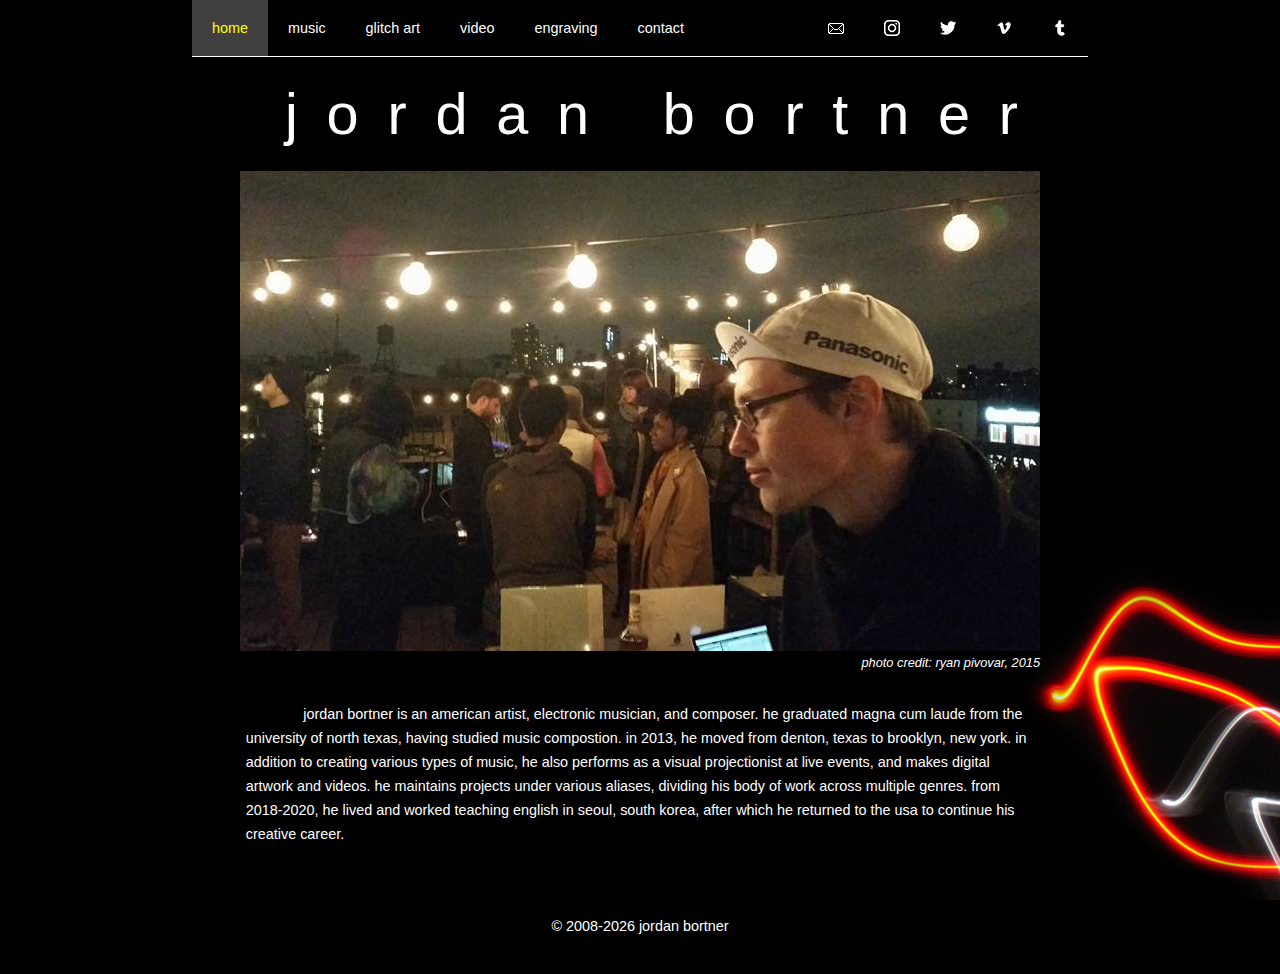
==== index.html @ cbeb40c1 "Fine-tuned CSS again, and set up glitch art, engraving, and contact page navigation bars" ====
﻿<!DOCTYPE html>
<!-- welcome 2 my web page lol -->
<html lang="en-US">
	<head>
		<meta charset="UTF-8">
		<meta http-equiv="X-UA-Compatible" content="IE=edge">
		<meta name="viewport" content="width=device-width, initial-scale=1.0">
		<link rel="SHORTCUT ICON" href="./icon.bmp" />
		<title>Jordan Bortner - Home</title>
		<link type="text/css" rel="stylesheet" href="./default.css">
		<style type=text/css>
			body {
	/* background-color: #000000;
	color: white; */
				background-image: url("./corner.jpg");
				background-position: bottom right;
				/* background-attachment: fixed; */
				/* background-repeat: no-repeat; */
			}
		</style>
		<!-- Global site tag (gtag.js) - Google Analytics -->
		<script async src="https://www.googletagmanager.com/gtag/js?id=G-L8EJ45Y41H"></script>
		<script>
		window.dataLayer = window.dataLayer || [];
		function gtag(){dataLayer.push(arguments);}
		gtag('js', new Date());
		gtag('config', 'G-L8EJ45Y41H');
		</script>
	</head>
	<body>
		<nav>
			<div>
				<ul class="buttons">
					<li><a class="current" href="./index.html">Home</a></li>
					<li class="dropdown">
						<div class="dropbtn">Music</div>
						<div class="dropdown-content">
							<a href="./jpegstripes/index.html">JPEGSTRIPES</a>
							<a href="./nullobject/index.html">Null Object</a>
							<a href="./groceries/index.html">식료품groceries</a>
							<a href="./music/index.html">Other</a>
						</div>
					</li>
					<li><a href="./glitchart/index.html">Glitch art</a></li>
					<li><a href="./video/index.html">Video</a></li>
					<li><a href="./engraving/index.html">Engraving</a></li>
					<li><a href="./contact/index.html">Contact</a></li>
				</ul>
			</div>
			<div>
				<ul class="social">
					<li><a href="mailto:info@jordanbortner.com"><img src="./email.png" title="e-mail" alt="e-mail"></a></li>
					<li><a href="https://www.instagram.com/jpegstripes/" target="_blank" rel="noopener noreferrer"><img src="./instagram.png" title="instagram" alt="instagram"></a></li>
					<li><a href="https://twitter.com/jpegstripes" target="_blank" rel="noopener noreferrer"><img src="./twitter.png" title="twitter" alt="twitter"></a></li>
					<li><a href="https://vimeo.com/jordanbortner" target="_blank" rel="noopener noreferrer"><img src="./vimeo.png" title="vimeo" alt="vimeo"></a></li>
					<li><a href="https://jordanbortner.tumblr.com/" target="_blank" rel="noopener noreferrer"><img src="./tumblr.png" title="tumblr" alt="tumblr"></a></li>
				</ul>
			</div>
		</nav>
		<main>
			<h1>Jordan Bortner</h1>
			<div class="photo-with-credit">
				<img class="press-image" src="./rooftop.jpg" title="Photo credit: Ryan Pivovar, 2015" alt="Photo on a rooftop in Brooklyn">
				<p>Photo credit: Ryan Pivovar, 2015</p>
			</div>
			<p class="description">Jordan Bortner is an American artist, electronic musician, and composer. He graduated magna cum laude from the University of North Texas, having studied music compostion. In 2013, he moved from Denton, Texas to Brooklyn, New York. In addition to creating various types of music, he also performs as a visual projectionist at live events, and makes digital artwork and videos. He maintains projects under various aliases, dividing his body of work across multiple genres. From 2018-2020, he lived and worked teaching English in Seoul, South Korea, after which he returned to the USA to continue his creative career.</p>
		</main>
		<footer>
			<p>&copy; 2008-<script>document.write(new Date().getFullYear());</script> Jordan Bortner</p>
		</footer>
	</body>
</html>
---- default.css ----
/* * {
	border: 1px dashed red;
} */
body {
	background-color: #000000;
	background-attachment: fixed;
	background-repeat: no-repeat;
	margin: 0 15vw;
	padding: 0;
	color: #FFFFFF;
	font-family: Verdana, sans-serif;
	font-size: 0.9rem;
	text-transform: lowercase;
	/* border: 1px dashed red; */
}
h1 {
	font-size: 3.6rem;
	font-weight: normal;
	text-align: center;
	text-indent: 0.9em;
	letter-spacing: 1.8rem;
	margin: 24px;
	width: 100%;
	/* border: 1px dashed blue; */
}
h2 {
	font-weight: 500;
	font-size: x-large;
	width: 88%;
	/* border: 1px dashed blue; */
	margin: 2em 0;
}
.description {
	margin: 2rem 6%;
	text-indent: 4em;
	line-height: 1.5rem;
	/* border: 1px dashed blue; */
}
/* p {
	margin: 0;
} */
a {
	text-decoration: none;
	color: #FFFF00;
}
a:hover, .dropdown-content a.current:hover {
	color: #cccc00;
}
ul {
	list-style-type: none;
	margin: 0;
	padding: 0;
}
nav {
	display: flex;
	justify-content: space-between;
	border-bottom: 1px solid #FFFFFF;
}
.selected-discography {
	/* border: 1px dashed red; */
	display: flex;
	flex-flow: row nowrap;
	justify-content: space-between;
	gap: 16px;
}
.bandcamp-album {
	border: none;
	/* border: 1px dashed blue; */
	width: auto;
	height: 786px;
}
.soundcloud-links {
	/* border: 1px dashed blue; */
	display: flex;
	flex-direction: column;
	align-items: center;
	gap: 16px;
	width: 88%;
	margin-top: 32px;
}
.soundcloud-link {
	width: 88%;
	max-width: 1250px;
	height: 166px;
	border: none;
}
.outside-links-container {
	/* border: 1px dashed red; */
	display: flex;
	flex-direction: column;
	align-items: left;
	gap: 56px;
	width: 88%;
}
.outside-link-info {
	margin: 0;
}
.outside-link-info p {
	margin: 0 0 8px 0;
	/* border: 1px dashed blue; */
}
main {
	display: flex;
	flex-direction: column;
	align-items: center;
}
footer p {
	margin: 40px 0;
	text-transform: lowercase;
	text-align: center;
}
footer .social {
	/* display: none; */
	border-top: 1px solid #FFFFFF;
}
.buttons {
	display: flex;
	justify-content: space-around;
	/* border: 1px dashed red; */
}
.social {
	display: flex;
	justify-content: space-around;
	/* border: 1px dashed red; */
}
.photo-with-credit {
	/* border: 1px dashed red; */
	display: flex;
	flex-direction: column;
}
.photo-with-credit p {
	text-align: right;
	margin: 4px 0 0 0;
	width: 100%;
	font-style: italic;
	font-size: 0.8rem;
	/* border: 1px dashed blue; */
}
.press-image {
	width: 100%;
	/* max-width: auto; */
}
li a:hover:not(.current), .dropdown:hover .dropbtn {
	background-color: #606060;
}
li a, .dropbtn {
	text-decoration: none;
	color: #FFFFFF;
	display: flex;
	flex-direction: column;
	padding: 20px;
	/* border: 1px dashed red; */
}
.current {
	background-color: #404040;
	color: #FFFF00;
}
li.dropdown:hover .dropdown-content {
	display: flex;
	flex-direction: column;
}
div.dropdown-content {
	display: none;
	position: absolute;
	background-color: #606060;
	min-width: 16px;
	z-index: 1;
}
@media (orientation: portrait) or (max-width: 1269px) {
	body {
		margin: 0 5vw;
		font-size: 0.75em;
	}
	nav {
		/* display: flex; */
		flex-direction: row;
		/* justify-content: space-between; */
	}
	footer .social {
		display: none;
	}
	h2 {
		width: auto;
	}
	.description {
		text-indent: 2.5em;
	}
	.photo-with-credit p {
		font-size: 0.65rem;
	}
	.bandcamp-album {
		width: 100%;
		height: 560px;
	}
	.selected-discography {
		display: flex;
		flex-flow: column nowrap;
		gap: 24px;
	}
	.soundcloud-link {
		width: 100%;
	}
	.outside-links-container {
		width: 88%;
	}
	.outside-link-info p {
		margin: 0;
	}
	.video-player {
		width: 100%;
	}
}
@media (max-width: 972px) {
	nav {
		flex-direction: column;
	}
	footer .social {
		display: flex;
	}
	h1 {
		font-size: 3rem;
		letter-spacing: 0.75rem;
		text-indent: 1.5rem;
	}
	li a, .dropbtn {
		padding: 20px;
		font-size: 0.9rem;
	}
}
@media (max-width: 611px) {
	h1 {
		font-size: 2.6rem;
		letter-spacing: 0.65rem;
		text-indent: 1.3rem;
	}
	li a, .dropbtn {
		padding: 15.5px;
		font-size: 0.86rem;
	}
}
@media (max-width: 539px) {
	h1 {
		font-size: 2.04rem;
		letter-spacing: 0.51rem;
		text-indent: 1.02rem;
	}
	li a, .dropbtn {
		padding: 8.2px;
		font-size: 0.79rem;
	}
}
@media (max-width: 411px) {
	h1 {
		font-size: 1.92rem;
		letter-spacing: 0.48rem;
		text-indent: 0.96rem;
	}
	li a, .dropbtn {
		padding: 7.7px;
		font-size: 0.75rem;
	}
}
@media (max-width: 389px) {
	h1 {
		font-size: 1.8rem;
		letter-spacing: 0.45rem;
		text-indent: 0.9rem;
	}
	li a, .dropbtn {
		padding: 7px;
		font-size: 0.73rem;
	}
}
@media (max-width: 374px) {
	h1 {
		font-size: 1.7rem;
		letter-spacing: 0.425rem;
		text-indent: 0.85rem;
	}
	li a, .dropbtn {
		padding: 6.5px;
		font-size: 0.71rem;
	}
}
@media (max-width: 359px) {
	h1 {
		font-size: 1.35rem;
		letter-spacing: 0.3375rem;
		text-indent: 0.675rem;
	}
	li a, .dropbtn {
		padding: 5px;
		font-size: 0.55rem;
	}
}
@media (max-width: 277px) {
	h1 {
		font-size: 1.3rem;
		letter-spacing: 0.325rem;
		text-indent: 0.65rem;
	}
	li a, .dropbtn {
		padding: 5px;
		font-size: 0.5rem;
	}
}
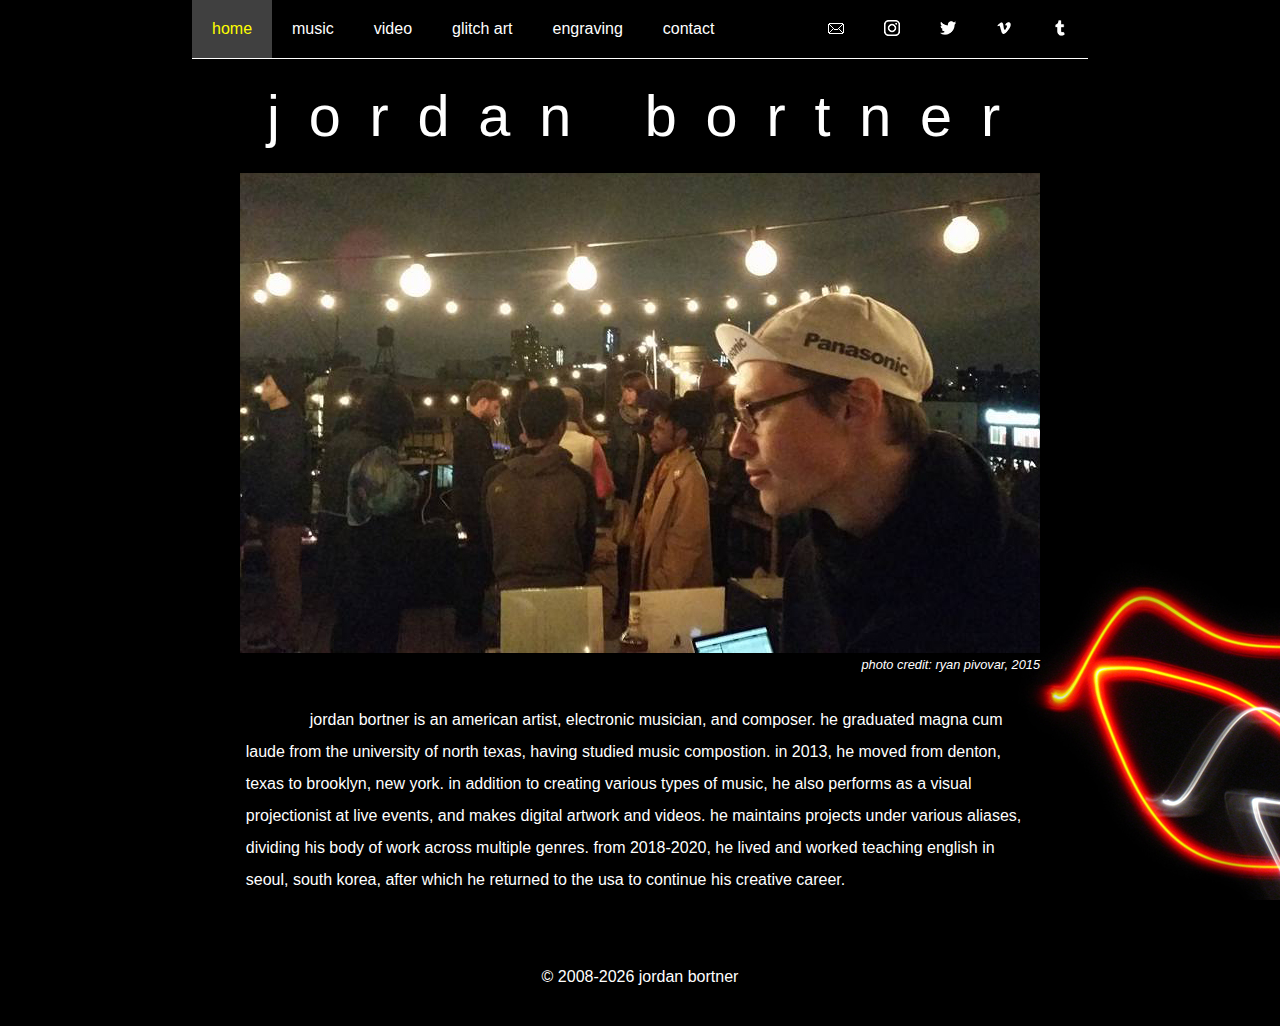
==== commit d56cf641: "Updating contact page, moving video ahead of glitch art, and adding text box class" ====
--- a/index.html
+++ b/index.html
@@ -10,12 +10,8 @@
 		<link type="text/css" rel="stylesheet" href="./default.css">
 		<style type=text/css>
 			body {
-	/* background-color: #000000;
-	color: white; */
 				background-image: url("./corner.jpg");
 				background-position: bottom right;
-				/* background-attachment: fixed; */
-				/* background-repeat: no-repeat; */
 			}
 		</style>
 		<!-- Global site tag (gtag.js) - Google Analytics -->
@@ -41,8 +37,8 @@
 							<a href="./music/index.html">Other</a>
 						</div>
 					</li>
+					<li><a href="./video/index.html">Video</a></li>
 					<li><a href="./glitchart/index.html">Glitch art</a></li>
-					<li><a href="./video/index.html">Video</a></li>
 					<li><a href="./engraving/index.html">Engraving</a></li>
 					<li><a href="./contact/index.html">Contact</a></li>
 				</ul>
--- a/default.css
+++ b/default.css
@@ -9,7 +9,7 @@
 	padding: 0;
 	color: #FFFFFF;
 	font-family: Verdana, sans-serif;
-	font-size: 0.9rem;
+	font-size: 1rem;
 	text-transform: lowercase;
 	/* border: 1px dashed red; */
 }
@@ -17,7 +17,7 @@
 	font-size: 3.6rem;
 	font-weight: normal;
 	text-align: center;
-	text-indent: 0.9em;
+	text-indent: 1rem;
 	letter-spacing: 1.8rem;
 	margin: 24px;
 	width: 100%;
@@ -32,13 +32,19 @@
 }
 .description {
 	margin: 2rem 6%;
-	text-indent: 4em;
-	line-height: 1.5rem;
+	text-indent: 4rem;
+	line-height: 2rem;
 	/* border: 1px dashed blue; */
 }
 /* p {
 	margin: 0;
 } */
+.text-box {
+	width: 88%;
+	display: flex;
+	flex-direction: column;
+	justify-content: left;
+}
 a {
 	text-decoration: none;
 	color: #FFFF00;
@@ -84,7 +90,7 @@
 	height: 166px;
 	border: none;
 }
-.outside-links-container {
+.media-box {
 	/* border: 1px dashed red; */
 	display: flex;
 	flex-direction: column;
@@ -92,12 +98,20 @@
 	gap: 56px;
 	width: 88%;
 }
-.outside-link-info {
+.media-item {
+	/* display: flex;
+	flex-direction: column;
+	align-content: left; */
 	margin: 0;
 }
-.outside-link-info p {
+.media-item p {
 	margin: 0 0 8px 0;
 	/* border: 1px dashed blue; */
+}
+.engraving-example {
+	/* transform: scale(0.75); */
+	/* transform-origin: bottom left; */
+	max-width: 100%;
 }
 main {
 	display: flex;
@@ -110,7 +124,7 @@
 	text-align: center;
 }
 footer .social {
-	/* display: none; */
+	display: none;
 	border-top: 1px solid #FFFFFF;
 }
 .buttons {
@@ -169,7 +183,6 @@
 @media (orientation: portrait) or (max-width: 1269px) {
 	body {
 		margin: 0 5vw;
-		font-size: 0.75em;
 	}
 	nav {
 		/* display: flex; */
@@ -183,7 +196,8 @@
 		width: auto;
 	}
 	.description {
-		text-indent: 2.5em;
+		text-indent: 2.5rem;
+		line-height: 1.75rem;
 	}
 	.photo-with-credit p {
 		font-size: 0.65rem;
@@ -200,12 +214,12 @@
 	.soundcloud-link {
 		width: 100%;
 	}
-	.outside-links-container {
+	.media-box {
 		width: 88%;
 	}
-	.outside-link-info p {
+	/* .media-item p {
 		margin: 0;
-	}
+	} */
 	.video-player {
 		width: 100%;
 	}
@@ -222,17 +236,23 @@
 		letter-spacing: 0.75rem;
 		text-indent: 1.5rem;
 	}
+	body {
+		font-size: 1rem;
+	}
 	li a, .dropbtn {
 		padding: 20px;
-		font-size: 0.9rem;
-	}
-}
-@media (max-width: 611px) {
+		font-size: 1rem;
+	}
+}
+@media (max-width: 649px) {
 	h1 {
 		font-size: 2.6rem;
 		letter-spacing: 0.65rem;
 		text-indent: 1.3rem;
 	}
+	body {
+		font-size: 0.86rem;
+	}
 	li a, .dropbtn {
 		padding: 15.5px;
 		font-size: 0.86rem;
@@ -244,6 +264,9 @@
 		letter-spacing: 0.51rem;
 		text-indent: 1.02rem;
 	}
+	body {
+		font-size: 0.79rem;
+	}
 	li a, .dropbtn {
 		padding: 8.2px;
 		font-size: 0.79rem;
@@ -255,6 +278,9 @@
 		letter-spacing: 0.48rem;
 		text-indent: 0.96rem;
 	}
+	body {
+		font-size: 0.75rem;
+	}
 	li a, .dropbtn {
 		padding: 7.7px;
 		font-size: 0.75rem;
@@ -266,6 +292,9 @@
 		letter-spacing: 0.45rem;
 		text-indent: 0.9rem;
 	}
+	body {
+		font-size: 0.73rem;
+	}
 	li a, .dropbtn {
 		padding: 7px;
 		font-size: 0.73rem;
@@ -277,6 +306,9 @@
 		letter-spacing: 0.425rem;
 		text-indent: 0.85rem;
 	}
+	body {
+		font-size: 0.71rem;
+	}
 	li a, .dropbtn {
 		padding: 6.5px;
 		font-size: 0.71rem;
@@ -288,6 +320,9 @@
 		letter-spacing: 0.3375rem;
 		text-indent: 0.675rem;
 	}
+	body {
+		font-size: 0.55rem;
+	}
 	li a, .dropbtn {
 		padding: 5px;
 		font-size: 0.55rem;
@@ -299,6 +334,9 @@
 		letter-spacing: 0.325rem;
 		text-indent: 0.65rem;
 	}
+	body {
+		font-size: 0.5rem;
+	}
 	li a, .dropbtn {
 		padding: 5px;
 		font-size: 0.5rem;
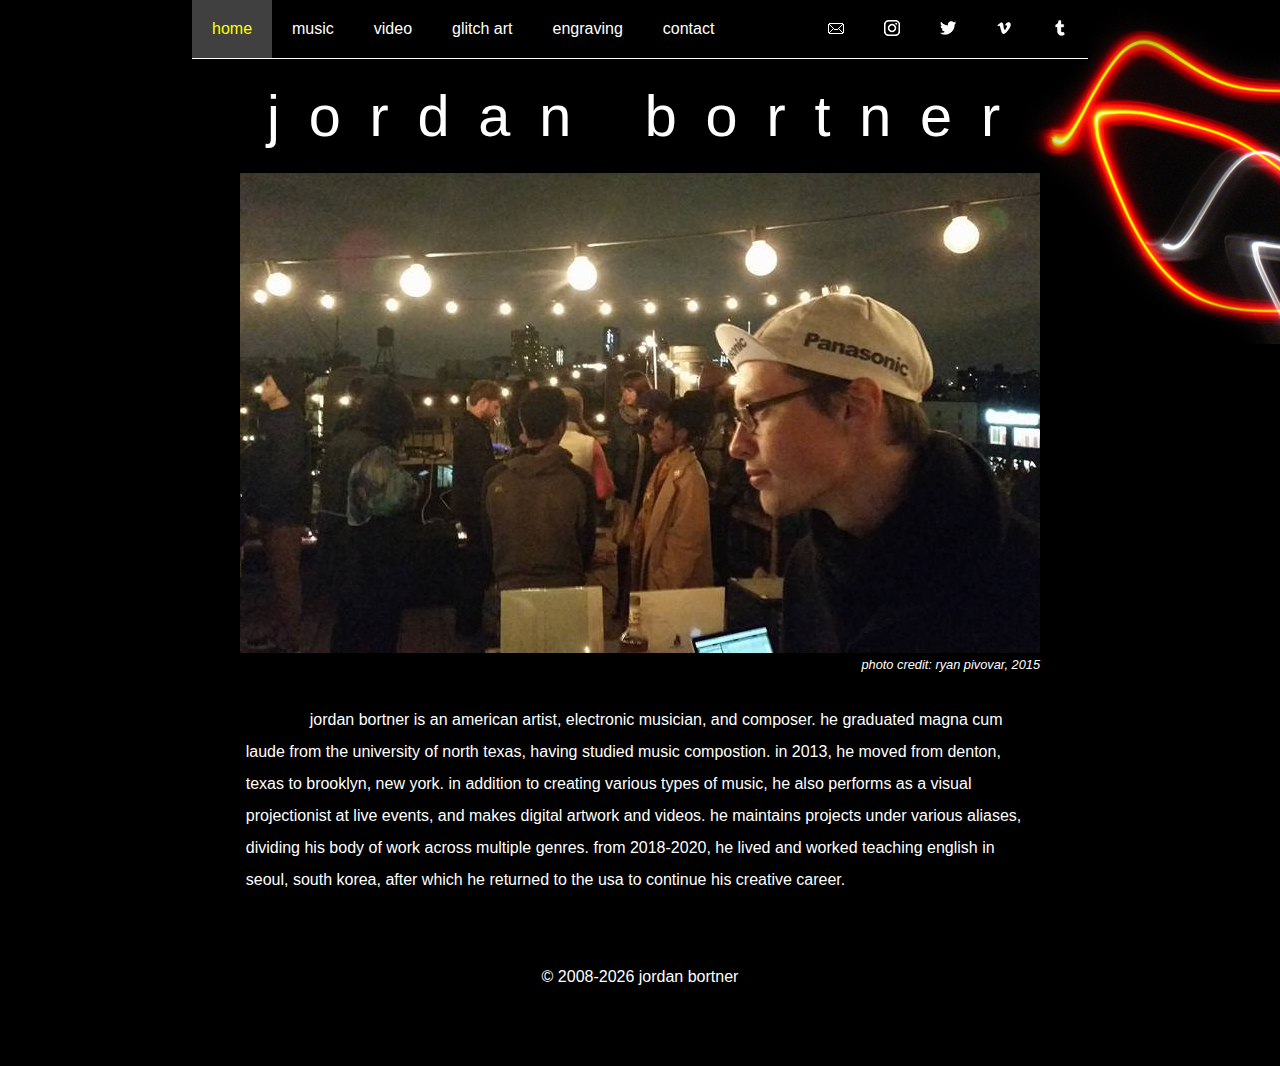
==== commit 24287927: "Refactored styling, and nav and footer bars" ====
--- a/index.html
+++ b/index.html
@@ -11,16 +11,16 @@
 		<style type=text/css>
 			body {
 				background-image: url("./corner.jpg");
-				background-position: bottom right;
+				background-position-x: right;
 			}
 		</style>
 		<!-- Global site tag (gtag.js) - Google Analytics -->
 		<script async src="https://www.googletagmanager.com/gtag/js?id=G-L8EJ45Y41H"></script>
 		<script>
-		window.dataLayer = window.dataLayer || [];
-		function gtag(){dataLayer.push(arguments);}
-		gtag('js', new Date());
-		gtag('config', 'G-L8EJ45Y41H');
+			window.dataLayer = window.dataLayer || [];
+			function gtag(){dataLayer.push(arguments);}
+			gtag('js', new Date());
+			gtag('config', 'G-L8EJ45Y41H');
 		</script>
 	</head>
 	<body>
@@ -43,7 +43,7 @@
 					<li><a href="./contact/index.html">Contact</a></li>
 				</ul>
 			</div>
-			<div>
+			<div class="social-icons">
 				<ul class="social">
 					<li><a href="mailto:info@jordanbortner.com"><img src="./email.png" title="e-mail" alt="e-mail"></a></li>
 					<li><a href="https://www.instagram.com/jpegstripes/" target="_blank" rel="noopener noreferrer"><img src="./instagram.png" title="instagram" alt="instagram"></a></li>
@@ -63,6 +63,13 @@
 		</main>
 		<footer>
 			<p>&copy; 2008-<script>document.write(new Date().getFullYear());</script> Jordan Bortner</p>
+			<ul class="social">
+				<li><a href="mailto:info@jordanbortner.com"><img src="./email.png" title="e-mail" alt="e-mail"></a></li>
+				<li><a href="https://www.instagram.com/jpegstripes/" target="_blank" rel="noopener noreferrer"><img src="./instagram.png" title="instagram" alt="instagram"></a></li>
+				<li><a href="https://twitter.com/jpegstripes" target="_blank" rel="noopener noreferrer"><img src="./twitter.png" title="twitter" alt="twitter"></a></li>
+				<li><a href="https://vimeo.com/jordanbortner" target="_blank" rel="noopener noreferrer"><img src="./vimeo.png" title="vimeo" alt="vimeo"></a></li>
+				<li><a href="https://jordanbortner.tumblr.com/" target="_blank" rel="noopener noreferrer"><img src="./tumblr.png" title="tumblr" alt="tumblr"></a></li>
+			</ul>
 		</footer>
 	</body>
 </html>--- a/default.css
+++ b/default.css
@@ -1,17 +1,35 @@
-/* * {
-	border: 1px dashed red;
-} */
 body {
 	background-color: #000000;
 	background-attachment: fixed;
 	background-repeat: no-repeat;
+	background-position-y: bottom 40px;
 	margin: 0 15vw;
 	padding: 0;
 	color: #FFFFFF;
 	font-family: Verdana, sans-serif;
 	font-size: 1rem;
 	text-transform: lowercase;
-	/* border: 1px dashed red; */
+}
+nav {
+	display: flex;
+	justify-content: space-between;
+	border-bottom: 1px solid #FFFFFF;
+	background-color: #000000;
+}
+main {
+	display: flex;
+	flex-direction: column;
+	align-items: center;
+}
+footer p {
+	margin: 40px 0 80px 0;
+	text-transform: lowercase;
+	text-align: center;
+}
+footer .social {
+	display: none;
+	border-top: 1px solid #FFFFFF;
+	background-color: #000000;
 }
 h1 {
 	font-size: 3.6rem;
@@ -21,140 +39,26 @@
 	letter-spacing: 1.8rem;
 	margin: 24px;
 	width: 100%;
-	/* border: 1px dashed blue; */
 }
 h2 {
 	font-weight: 500;
 	font-size: x-large;
 	width: 88%;
-	/* border: 1px dashed blue; */
 	margin: 2em 0;
-}
-.description {
-	margin: 2rem 6%;
-	text-indent: 4rem;
-	line-height: 2rem;
-	/* border: 1px dashed blue; */
-}
-/* p {
-	margin: 0;
-} */
-.text-box {
-	width: 88%;
-	display: flex;
-	flex-direction: column;
-	justify-content: left;
 }
 a {
 	text-decoration: none;
 	color: #FFFF00;
 }
 a:hover, .dropdown-content a.current:hover {
-	color: #cccc00;
+	color: #CCCC00;
 }
 ul {
 	list-style-type: none;
 	margin: 0;
 	padding: 0;
 }
-nav {
-	display: flex;
-	justify-content: space-between;
-	border-bottom: 1px solid #FFFFFF;
-}
-.selected-discography {
-	/* border: 1px dashed red; */
-	display: flex;
-	flex-flow: row nowrap;
-	justify-content: space-between;
-	gap: 16px;
-}
-.bandcamp-album {
-	border: none;
-	/* border: 1px dashed blue; */
-	width: auto;
-	height: 786px;
-}
-.soundcloud-links {
-	/* border: 1px dashed blue; */
-	display: flex;
-	flex-direction: column;
-	align-items: center;
-	gap: 16px;
-	width: 88%;
-	margin-top: 32px;
-}
-.soundcloud-link {
-	width: 88%;
-	max-width: 1250px;
-	height: 166px;
-	border: none;
-}
-.media-box {
-	/* border: 1px dashed red; */
-	display: flex;
-	flex-direction: column;
-	align-items: left;
-	gap: 56px;
-	width: 88%;
-}
-.media-item {
-	/* display: flex;
-	flex-direction: column;
-	align-content: left; */
-	margin: 0;
-}
-.media-item p {
-	margin: 0 0 8px 0;
-	/* border: 1px dashed blue; */
-}
-.engraving-example {
-	/* transform: scale(0.75); */
-	/* transform-origin: bottom left; */
-	max-width: 100%;
-}
-main {
-	display: flex;
-	flex-direction: column;
-	align-items: center;
-}
-footer p {
-	margin: 40px 0;
-	text-transform: lowercase;
-	text-align: center;
-}
-footer .social {
-	display: none;
-	border-top: 1px solid #FFFFFF;
-}
-.buttons {
-	display: flex;
-	justify-content: space-around;
-	/* border: 1px dashed red; */
-}
-.social {
-	display: flex;
-	justify-content: space-around;
-	/* border: 1px dashed red; */
-}
-.photo-with-credit {
-	/* border: 1px dashed red; */
-	display: flex;
-	flex-direction: column;
-}
-.photo-with-credit p {
-	text-align: right;
-	margin: 4px 0 0 0;
-	width: 100%;
-	font-style: italic;
-	font-size: 0.8rem;
-	/* border: 1px dashed blue; */
-}
-.press-image {
-	width: 100%;
-	/* max-width: auto; */
-}
-li a:hover:not(.current), .dropdown:hover .dropbtn {
+li a:hover:not(.current), .dropdown:hover .dropbtn:not(.current) {
 	background-color: #606060;
 }
 li a, .dropbtn {
@@ -163,15 +67,17 @@
 	display: flex;
 	flex-direction: column;
 	padding: 20px;
-	/* border: 1px dashed red; */
-}
-.current {
-	background-color: #404040;
-	color: #FFFF00;
-}
-li.dropdown:hover .dropdown-content {
-	display: flex;
-	flex-direction: column;
+}
+iframe {
+	border: none;
+}
+
+.dropdown:hover .dropdown-content {
+	display: flex;
+	flex-direction: column;
+}
+.dropdown:hover .dropbtn {
+	color: #CCCC00;
 }
 div.dropdown-content {
 	display: none;
@@ -179,21 +85,117 @@
 	background-color: #606060;
 	min-width: 16px;
 	z-index: 1;
-}
-@media (orientation: portrait) or (max-width: 1269px) {
-	body {
-		margin: 0 5vw;
+	text-align: left;
+}
+.description {
+	margin: 2rem 6%;
+	text-indent: 4rem;
+	line-height: 2rem;
+}
+.text-box {
+	width: 88%;
+	display: flex;
+	flex-direction: column;
+	justify-content: left;
+}
+.media-box {
+	display: flex;
+	flex-direction: column;
+	align-items: left;
+	gap: 5rem;
+	width: 88%;
+}
+.media-item {
+	margin: 0;
+}
+.media-item p {
+	margin: 12px 0;
+}
+.selected-discography {
+	display: flex;
+	flex-flow: row nowrap;
+	justify-content: space-between;
+	gap: 16px;
+}
+.bandcamp-album {
+	width: auto;
+	height: 786px;
+}
+.soundcloud-links {
+	display: flex;
+	flex-direction: column;
+	align-items: center;
+	gap: 16px;
+	width: 88%;
+	margin-top: 32px;
+}
+.soundcloud-link {
+	width: 88%;
+	max-width: 1250px;
+	height: 166px;
+}
+.engraving-example {
+	max-width: 100%;
+}
+.buttons {
+	display: flex;
+	justify-content: space-around;
+}
+.social {
+	display: flex;
+	justify-content: space-around;
+}
+.photo-with-credit {
+	display: flex;
+	flex-direction: column;
+}
+.photo-with-credit p {
+	text-align: right;
+	margin: 4px 0 0 0;
+	width: 100%;
+	font-style: italic;
+	font-size: 0.8rem;
+}
+.glitch-art-box {
+	display: flex;
+	flex-flow: row nowrap;
+	justify-content: space-around;
+	align-items: center;
+	width: 100%;
+	gap: 1rem;
+	margin: 16px 0 64px 0;
+}
+.glitch-art {
+	width: 100%;
+}
+.press-image {
+	width: 100%;
+}
+.buttons li {
+	text-align: center;
+}
+.current {
+	background-color: #404040;
+	color: #FFFF00;
+}
+
+@media (orientation: portrait), (max-width: 1269px) {
+	body {
+		margin: 0;
 	}
 	nav {
-		/* display: flex; */
 		flex-direction: row;
-		/* justify-content: space-between; */
 	}
 	footer .social {
 		display: none;
 	}
 	h2 {
 		width: auto;
+	}
+	iframe {
+		width: auto;
+		max-width: 100%;
+		height: auto;
 	}
 	.description {
 		text-indent: 2.5rem;
@@ -207,136 +209,174 @@
 		height: 560px;
 	}
 	.selected-discography {
-		display: flex;
 		flex-flow: column nowrap;
-		gap: 24px;
+		gap: 5rem;
+	}
+	.soundcloud-links {
+		margin-top: 5rem;
+		gap: 5rem;
 	}
 	.soundcloud-link {
 		width: 100%;
 	}
-	.media-box {
-		width: 88%;
-	}
-	/* .media-item p {
-		margin: 0;
-	} */
-	.video-player {
+	.media-item {
+		display: flex;
+		flex-direction: column;
+	}
+	.glitch-art-box {
+		flex-flow: column nowrap;
+		gap: 5rem;
+	}
+	.glitch-art {
+		width: auto;
+	}
+	.glitch-art-box img {
 		width: 100%;
-	}
-}
-@media (max-width: 972px) {
+		height: auto;
+	}
+}
+@media (orientation: portrait), (max-width: 972px) {
+	body {
+		font-size: 1rem;
+		margin: 40px 0;
+		background-position-y: bottom 40px;
+	}
 	nav {
 		flex-direction: column;
+		position: fixed;
+		top: 0;
+		right: 0;
+		bottom: auto;
+		left: 0;
 	}
 	footer .social {
 		display: flex;
+		position: fixed;
+		top: auto;
+		right: 0;
+		bottom: 0;
+		left: 0;
 	}
 	h1 {
 		font-size: 3rem;
 		letter-spacing: 0.75rem;
 		text-indent: 1.5rem;
 	}
-	body {
-		font-size: 1rem;
-	}
 	li a, .dropbtn {
 		padding: 20px;
 		font-size: 1rem;
 	}
-}
-@media (max-width: 649px) {
+	.social-icons {
+		display: none;
+	}
+}
+@media (orientation: portrait) and (max-width: 649px) {
+	body {
+		font-size: 0.86rem;
+		margin: 62px 0;
+		background-position-y: bottom 31px;
+	}
 	h1 {
 		font-size: 2.6rem;
 		letter-spacing: 0.65rem;
 		text-indent: 1.3rem;
 	}
-	body {
-		font-size: 0.86rem;
-	}
 	li a, .dropbtn {
 		padding: 15.5px;
 		font-size: 0.86rem;
 	}
 }
-@media (max-width: 539px) {
+@media (orientation: portrait) and (max-width: 539px) {
+	body {
+		font-size: 0.79rem;
+		margin: 32.8px 0;
+		background-position-y: bottom 16.4px;
+	}
 	h1 {
 		font-size: 2.04rem;
 		letter-spacing: 0.51rem;
 		text-indent: 1.02rem;
 	}
-	body {
-		font-size: 0.79rem;
-	}
 	li a, .dropbtn {
 		padding: 8.2px;
 		font-size: 0.79rem;
 	}
 }
-@media (max-width: 411px) {
+@media (orientation: portrait) and (max-width: 411px) {
+	body {
+		font-size: 0.75rem;
+		margin: 30.8px 0;
+		background-position-y: bottom 15.4px;
+	}
 	h1 {
 		font-size: 1.92rem;
 		letter-spacing: 0.48rem;
 		text-indent: 0.96rem;
 	}
-	body {
-		font-size: 0.75rem;
-	}
 	li a, .dropbtn {
 		padding: 7.7px;
 		font-size: 0.75rem;
 	}
 }
-@media (max-width: 389px) {
+@media (orientation: portrait) and (max-width: 389px) {
+	body {
+		font-size: 0.73rem;
+		margin: 28px 0;
+		background-position-y: bottom 14px;
+	}
 	h1 {
 		font-size: 1.8rem;
 		letter-spacing: 0.45rem;
 		text-indent: 0.9rem;
 	}
-	body {
-		font-size: 0.73rem;
-	}
 	li a, .dropbtn {
 		padding: 7px;
 		font-size: 0.73rem;
 	}
 }
-@media (max-width: 374px) {
+@media (orientation: portrait) and (max-width: 374px) {
+	body {
+		font-size: 0.71rem;
+		margin: 26px 0;
+		background-position-y: bottom 13px;
+	}
 	h1 {
 		font-size: 1.7rem;
 		letter-spacing: 0.425rem;
 		text-indent: 0.85rem;
 	}
-	body {
-		font-size: 0.71rem;
-	}
 	li a, .dropbtn {
 		padding: 6.5px;
 		font-size: 0.71rem;
 	}
 }
-@media (max-width: 359px) {
+@media (orientation: portrait) and (max-width: 359px) {
+	body {
+		font-size: 0.55rem;
+		margin: 20px 0;
+		background-position-y: bottom 10px;
+	}
 	h1 {
 		font-size: 1.35rem;
 		letter-spacing: 0.3375rem;
 		text-indent: 0.675rem;
 	}
-	body {
-		font-size: 0.55rem;
-	}
 	li a, .dropbtn {
 		padding: 5px;
 		font-size: 0.55rem;
 	}
 }
-@media (max-width: 277px) {
+@media (orientation: portrait) and (max-width: 277px) {
+	body {
+		font-size: 0.5rem;
+		margin: 20px 0;
+		background-position-y: bottom 10px;
+	}
 	h1 {
 		font-size: 1.3rem;
 		letter-spacing: 0.325rem;
 		text-indent: 0.65rem;
 	}
-	body {
-		font-size: 0.5rem;
-	}
 	li a, .dropbtn {
 		padding: 5px;
 		font-size: 0.5rem;
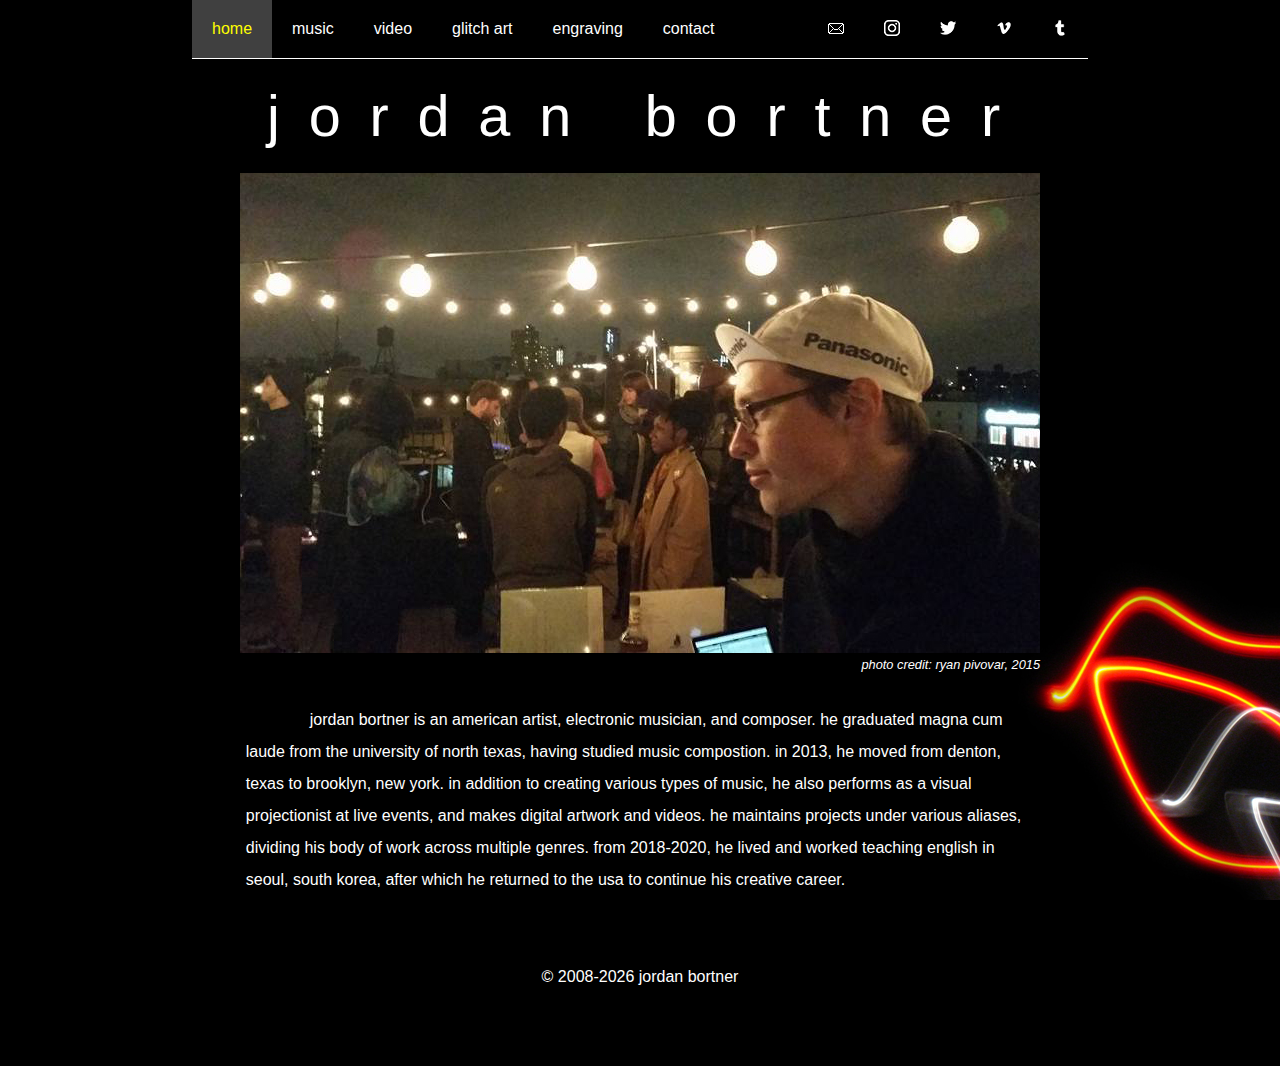
==== commit ae9a425e: "Reverting background image CSS" ====
--- a/index.html
+++ b/index.html
@@ -11,7 +11,7 @@
 		<style type=text/css>
 			body {
 				background-image: url("./corner.jpg");
-				background-position-x: right;
+				background-position: bottom right;
 			}
 		</style>
 		<!-- Global site tag (gtag.js) - Google Analytics -->
--- a/default.css
+++ b/default.css
@@ -2,7 +2,6 @@
 	background-color: #000000;
 	background-attachment: fixed;
 	background-repeat: no-repeat;
-	background-position-y: bottom 40px;
 	margin: 0 15vw;
 	padding: 0;
 	color: #FFFFFF;
@@ -10,27 +9,32 @@
 	font-size: 1rem;
 	text-transform: lowercase;
 }
+
 nav {
 	display: flex;
 	justify-content: space-between;
 	border-bottom: 1px solid #FFFFFF;
 	background-color: #000000;
 }
+
 main {
 	display: flex;
 	flex-direction: column;
 	align-items: center;
 }
+
 footer p {
 	margin: 40px 0 80px 0;
 	text-transform: lowercase;
 	text-align: center;
 }
+
 footer .social {
 	display: none;
 	border-top: 1px solid #FFFFFF;
 	background-color: #000000;
 }
+
 h1 {
 	font-size: 3.6rem;
 	font-weight: normal;
@@ -40,34 +44,44 @@
 	margin: 24px;
 	width: 100%;
 }
+
 h2 {
 	font-weight: 500;
 	font-size: x-large;
 	width: 88%;
 	margin: 2em 0;
 }
+
 a {
 	text-decoration: none;
 	color: #FFFF00;
 }
-a:hover, .dropdown-content a.current:hover {
+
+a:hover,
+.dropdown-content a.current:hover {
 	color: #CCCC00;
 }
+
 ul {
 	list-style-type: none;
 	margin: 0;
 	padding: 0;
 }
-li a:hover:not(.current), .dropdown:hover .dropbtn:not(.current) {
+
+li a:hover:not(.current),
+.dropdown:hover .dropbtn:not(.current) {
 	background-color: #606060;
 }
-li a, .dropbtn {
+
+li a,
+.dropbtn {
 	text-decoration: none;
 	color: #FFFFFF;
 	display: flex;
 	flex-direction: column;
 	padding: 20px;
 }
+
 iframe {
 	border: none;
 }
@@ -76,9 +90,11 @@
 	display: flex;
 	flex-direction: column;
 }
+
 .dropdown:hover .dropbtn {
 	color: #CCCC00;
 }
+
 div.dropdown-content {
 	display: none;
 	position: absolute;
@@ -87,17 +103,20 @@
 	z-index: 1;
 	text-align: left;
 }
+
 .description {
 	margin: 2rem 6%;
 	text-indent: 4rem;
 	line-height: 2rem;
 }
+
 .text-box {
 	width: 88%;
 	display: flex;
 	flex-direction: column;
 	justify-content: left;
 }
+
 .media-box {
 	display: flex;
 	flex-direction: column;
@@ -105,22 +124,27 @@
 	gap: 5rem;
 	width: 88%;
 }
+
 .media-item {
 	margin: 0;
 }
+
 .media-item p {
 	margin: 12px 0;
 }
+
 .selected-discography {
 	display: flex;
 	flex-flow: row nowrap;
 	justify-content: space-between;
 	gap: 16px;
 }
+
 .bandcamp-album {
 	width: auto;
 	height: 786px;
 }
+
 .soundcloud-links {
 	display: flex;
 	flex-direction: column;
@@ -129,26 +153,32 @@
 	width: 88%;
 	margin-top: 32px;
 }
+
 .soundcloud-link {
 	width: 88%;
 	max-width: 1250px;
 	height: 166px;
 }
+
 .engraving-example {
 	max-width: 100%;
 }
+
 .buttons {
 	display: flex;
 	justify-content: space-around;
 }
+
 .social {
 	display: flex;
 	justify-content: space-around;
 }
+
 .photo-with-credit {
 	display: flex;
 	flex-direction: column;
 }
+
 .photo-with-credit p {
 	text-align: right;
 	margin: 4px 0 0 0;
@@ -156,6 +186,7 @@
 	font-style: italic;
 	font-size: 0.8rem;
 }
+
 .glitch-art-box {
 	display: flex;
 	flex-flow: row nowrap;
@@ -165,82 +196,104 @@
 	gap: 1rem;
 	margin: 16px 0 64px 0;
 }
+
 .glitch-art {
 	width: 100%;
 }
+
 .press-image {
 	width: 100%;
 }
+
 .buttons li {
 	text-align: center;
 }
+
 .current {
 	background-color: #404040;
 	color: #FFFF00;
 }
 
-@media (orientation: portrait), (max-width: 1269px) {
+@media (orientation: portrait),
+(max-width: 1269px) {
 	body {
 		margin: 0;
 	}
+
 	nav {
 		flex-direction: row;
 	}
+
 	footer .social {
 		display: none;
 	}
+
 	h2 {
 		width: auto;
 	}
+
 	iframe {
 		width: auto;
 		max-width: 100%;
 		height: auto;
 	}
+
 	.description {
 		text-indent: 2.5rem;
 		line-height: 1.75rem;
 	}
+
 	.photo-with-credit p {
 		font-size: 0.65rem;
 	}
+
 	.bandcamp-album {
 		width: 100%;
 		height: 560px;
 	}
+
 	.selected-discography {
 		flex-flow: column nowrap;
 		gap: 5rem;
 	}
+
 	.soundcloud-links {
 		margin-top: 5rem;
 		gap: 5rem;
 	}
+
 	.soundcloud-link {
 		width: 100%;
 	}
+
 	.media-item {
 		display: flex;
 		flex-direction: column;
 	}
+
 	.glitch-art-box {
 		flex-flow: column nowrap;
 		gap: 5rem;
 	}
+
 	.glitch-art {
 		width: auto;
 	}
+
 	.glitch-art-box img {
 		width: 100%;
 		height: auto;
 	}
 }
-@media (orientation: portrait), (max-width: 972px) {
+
+@media (orientation: portrait),
+(max-width: 972px) {
 	body {
 		font-size: 1rem;
 		margin: 40px 0;
-		background-position-y: bottom 40px;
-	}
+		/* 40px from bottom */
+	}
+
 	nav {
 		flex-direction: column;
 		position: fixed;
@@ -249,6 +302,7 @@
 		bottom: auto;
 		left: 0;
 	}
+
 	footer .social {
 		display: flex;
 		position: fixed;
@@ -257,127 +311,159 @@
 		bottom: 0;
 		left: 0;
 	}
+
 	h1 {
 		font-size: 3rem;
 		letter-spacing: 0.75rem;
 		text-indent: 1.5rem;
 	}
-	li a, .dropbtn {
+
+	li a,
+	.dropbtn {
 		padding: 20px;
 		font-size: 1rem;
 	}
+
 	.social-icons {
 		display: none;
 	}
 }
+
 @media (orientation: portrait) and (max-width: 649px) {
 	body {
 		font-size: 0.86rem;
 		margin: 62px 0;
-		background-position-y: bottom 31px;
-	}
+		/* 31px from bottom */
+	}
+
 	h1 {
 		font-size: 2.6rem;
 		letter-spacing: 0.65rem;
 		text-indent: 1.3rem;
 	}
-	li a, .dropbtn {
+
+	li a,
+	.dropbtn {
 		padding: 15.5px;
 		font-size: 0.86rem;
 	}
 }
+
 @media (orientation: portrait) and (max-width: 539px) {
 	body {
 		font-size: 0.79rem;
 		margin: 32.8px 0;
-		background-position-y: bottom 16.4px;
-	}
+		/* 16.4px from bottom */
+	}
+
 	h1 {
 		font-size: 2.04rem;
 		letter-spacing: 0.51rem;
 		text-indent: 1.02rem;
 	}
-	li a, .dropbtn {
+
+	li a,
+	.dropbtn {
 		padding: 8.2px;
 		font-size: 0.79rem;
 	}
 }
+
 @media (orientation: portrait) and (max-width: 411px) {
 	body {
 		font-size: 0.75rem;
 		margin: 30.8px 0;
-		background-position-y: bottom 15.4px;
-	}
+		/* 15.4px from bottom */
+	}
+
 	h1 {
 		font-size: 1.92rem;
 		letter-spacing: 0.48rem;
 		text-indent: 0.96rem;
 	}
-	li a, .dropbtn {
+
+	li a,
+	.dropbtn {
 		padding: 7.7px;
 		font-size: 0.75rem;
 	}
 }
+
 @media (orientation: portrait) and (max-width: 389px) {
 	body {
 		font-size: 0.73rem;
 		margin: 28px 0;
-		background-position-y: bottom 14px;
-	}
+		/* 14px from bottom */
+	}
+
 	h1 {
 		font-size: 1.8rem;
 		letter-spacing: 0.45rem;
 		text-indent: 0.9rem;
 	}
-	li a, .dropbtn {
+
+	li a,
+	.dropbtn {
 		padding: 7px;
 		font-size: 0.73rem;
 	}
 }
+
 @media (orientation: portrait) and (max-width: 374px) {
 	body {
 		font-size: 0.71rem;
 		margin: 26px 0;
-		background-position-y: bottom 13px;
-	}
+		/* 13px from bottom */
+	}
+
 	h1 {
 		font-size: 1.7rem;
 		letter-spacing: 0.425rem;
 		text-indent: 0.85rem;
 	}
-	li a, .dropbtn {
+
+	li a,
+	.dropbtn {
 		padding: 6.5px;
 		font-size: 0.71rem;
 	}
 }
+
 @media (orientation: portrait) and (max-width: 359px) {
 	body {
 		font-size: 0.55rem;
 		margin: 20px 0;
-		background-position-y: bottom 10px;
-	}
+		/* 10px from bottom */
+	}
+
 	h1 {
 		font-size: 1.35rem;
 		letter-spacing: 0.3375rem;
 		text-indent: 0.675rem;
 	}
-	li a, .dropbtn {
+
+	li a,
+	.dropbtn {
 		padding: 5px;
 		font-size: 0.55rem;
 	}
 }
+
 @media (orientation: portrait) and (max-width: 277px) {
 	body {
 		font-size: 0.5rem;
 		margin: 20px 0;
-		background-position-y: bottom 10px;
-	}
+		/* 10px from bottom */
+	}
+
 	h1 {
 		font-size: 1.3rem;
 		letter-spacing: 0.325rem;
 		text-indent: 0.65rem;
 	}
-	li a, .dropbtn {
+
+	li a,
+	.dropbtn {
 		padding: 5px;
 		font-size: 0.5rem;
 	}
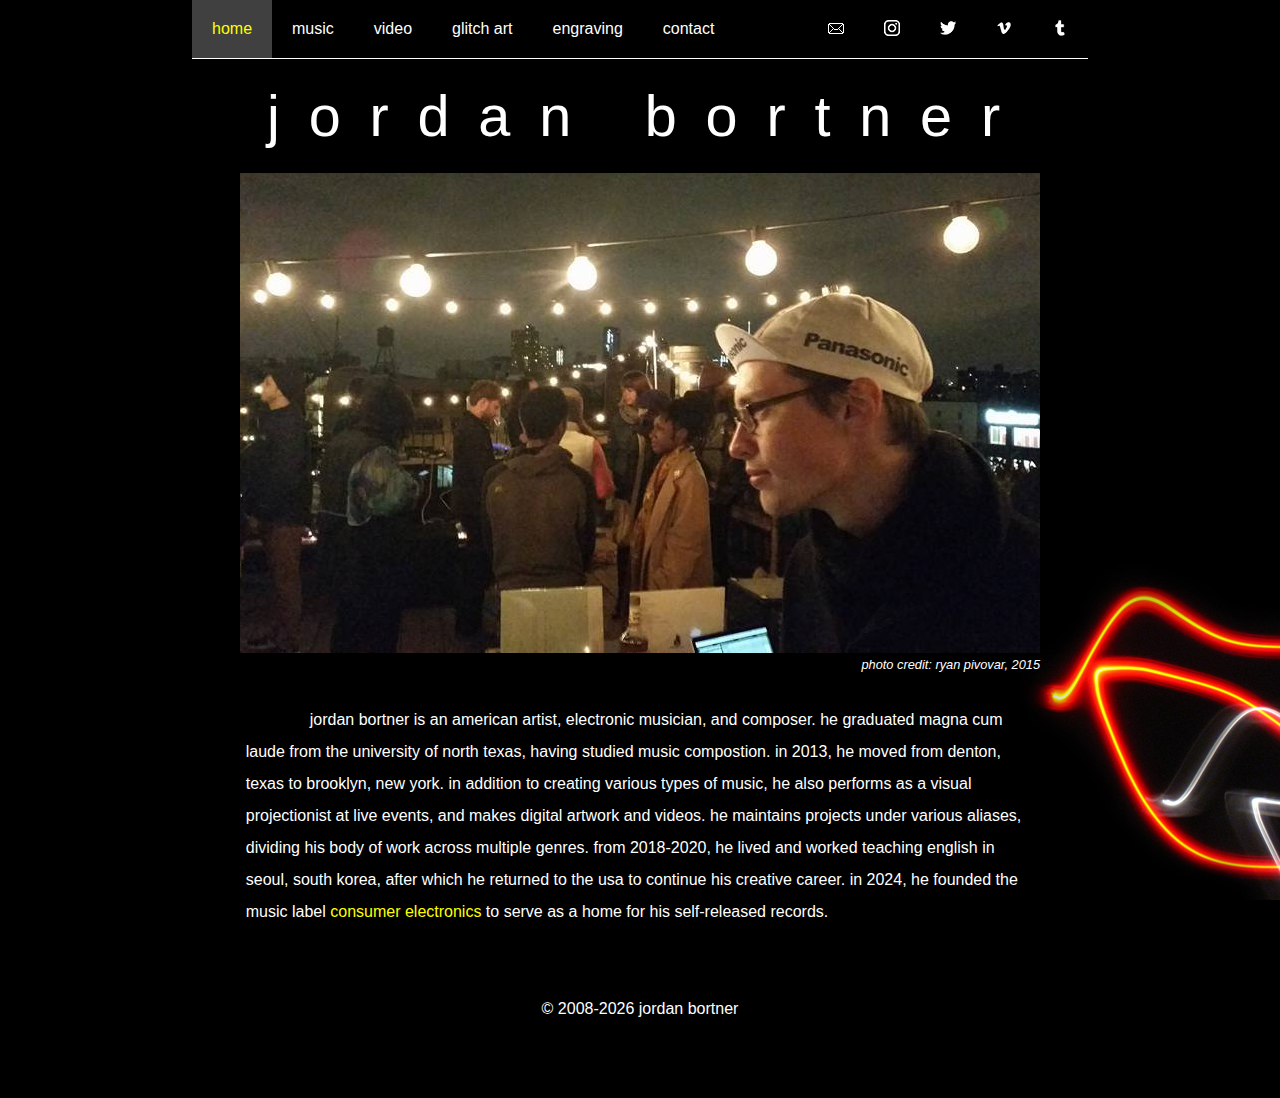
==== commit 43a940d8: "Update bio" ====
--- a/index.html
+++ b/index.html
@@ -1,75 +1,79 @@
-﻿<!DOCTYPE html>
-<!-- welcome 2 my web page lol -->
-<html lang="en-US">
-	<head>
-		<meta charset="UTF-8">
-		<meta http-equiv="X-UA-Compatible" content="IE=edge">
-		<meta name="viewport" content="width=device-width, initial-scale=1.0">
-		<link rel="SHORTCUT ICON" href="./icon.bmp" />
-		<title>Jordan Bortner - Home</title>
-		<link type="text/css" rel="stylesheet" href="./default.css">
-		<style type=text/css>
-			body {
-				background-image: url("./corner.jpg");
-				background-position: bottom right;
-			}
-		</style>
-		<!-- Global site tag (gtag.js) - Google Analytics -->
-		<script async src="https://www.googletagmanager.com/gtag/js?id=G-L8EJ45Y41H"></script>
-		<script>
-			window.dataLayer = window.dataLayer || [];
-			function gtag(){dataLayer.push(arguments);}
-			gtag('js', new Date());
-			gtag('config', 'G-L8EJ45Y41H');
-		</script>
-	</head>
-	<body>
-		<nav>
-			<div>
-				<ul class="buttons">
-					<li><a class="current" href="./index.html">Home</a></li>
-					<li class="dropdown">
-						<div class="dropbtn">Music</div>
-						<div class="dropdown-content">
-							<a href="./jpegstripes/index.html">JPEGSTRIPES</a>
-							<a href="./nullobject/index.html">Null Object</a>
-							<a href="./groceries/index.html">식료품groceries</a>
-							<a href="./music/index.html">Other</a>
-						</div>
-					</li>
-					<li><a href="./video/index.html">Video</a></li>
-					<li><a href="./glitchart/index.html">Glitch art</a></li>
-					<li><a href="./engraving/index.html">Engraving</a></li>
-					<li><a href="./contact/index.html">Contact</a></li>
-				</ul>
-			</div>
-			<div class="social-icons">
-				<ul class="social">
-					<li><a href="mailto:info@jordanbortner.com"><img src="./email.png" title="e-mail" alt="e-mail"></a></li>
-					<li><a href="https://www.instagram.com/jpegstripes/" target="_blank" rel="noopener noreferrer"><img src="./instagram.png" title="instagram" alt="instagram"></a></li>
-					<li><a href="https://twitter.com/jpegstripes" target="_blank" rel="noopener noreferrer"><img src="./twitter.png" title="twitter" alt="twitter"></a></li>
-					<li><a href="https://vimeo.com/jordanbortner" target="_blank" rel="noopener noreferrer"><img src="./vimeo.png" title="vimeo" alt="vimeo"></a></li>
-					<li><a href="https://jordanbortner.tumblr.com/" target="_blank" rel="noopener noreferrer"><img src="./tumblr.png" title="tumblr" alt="tumblr"></a></li>
-				</ul>
-			</div>
-		</nav>
-		<main>
-			<h1>Jordan Bortner</h1>
-			<div class="photo-with-credit">
-				<img class="press-image" src="./rooftop.jpg" title="Photo credit: Ryan Pivovar, 2015" alt="Photo on a rooftop in Brooklyn">
-				<p>Photo credit: Ryan Pivovar, 2015</p>
-			</div>
-			<p class="description">Jordan Bortner is an American artist, electronic musician, and composer. He graduated magna cum laude from the University of North Texas, having studied music compostion. In 2013, he moved from Denton, Texas to Brooklyn, New York. In addition to creating various types of music, he also performs as a visual projectionist at live events, and makes digital artwork and videos. He maintains projects under various aliases, dividing his body of work across multiple genres. From 2018-2020, he lived and worked teaching English in Seoul, South Korea, after which he returned to the USA to continue his creative career.</p>
-		</main>
-		<footer>
-			<p>&copy; 2008-<script>document.write(new Date().getFullYear());</script> Jordan Bortner</p>
-			<ul class="social">
-				<li><a href="mailto:info@jordanbortner.com"><img src="./email.png" title="e-mail" alt="e-mail"></a></li>
-				<li><a href="https://www.instagram.com/jpegstripes/" target="_blank" rel="noopener noreferrer"><img src="./instagram.png" title="instagram" alt="instagram"></a></li>
-				<li><a href="https://twitter.com/jpegstripes" target="_blank" rel="noopener noreferrer"><img src="./twitter.png" title="twitter" alt="twitter"></a></li>
-				<li><a href="https://vimeo.com/jordanbortner" target="_blank" rel="noopener noreferrer"><img src="./vimeo.png" title="vimeo" alt="vimeo"></a></li>
-				<li><a href="https://jordanbortner.tumblr.com/" target="_blank" rel="noopener noreferrer"><img src="./tumblr.png" title="tumblr" alt="tumblr"></a></li>
-			</ul>
-		</footer>
-	</body>
-</html>+﻿<!DOCTYPE html>
+<!-- welcome 2 my web page lol -->
+<html lang="en-US">
+	<head>
+		<meta charset="UTF-8">
+		<meta http-equiv="X-UA-Compatible" content="IE=edge">
+		<meta name="viewport" content="width=device-width, initial-scale=1.0">
+		<link rel="SHORTCUT ICON" href="./icon.bmp" />
+		<title>Jordan Bortner - Home</title>
+		<link type="text/css" rel="stylesheet" href="./aprilfools.css" id="aprilfools" />
+		<link type="text/css" rel="stylesheet" href="./default.css" id="default" />
+		<script>
+			if (new Date().getMonth() === 3 && new Date().getDate() === 1) {document.getElementById("default").setAttribute("disabled", true);}
+		</script>
+		<style type="text/css">
+			body {
+				background-image: url("./corner.jpg");
+				background-position: bottom right;
+			}
+		</style>
+		<!-- Global site tag (gtag.js) - Google Analytics -->
+		<script async src="https://www.googletagmanager.com/gtag/js?id=G-L8EJ45Y41H"></script>
+		<script>
+			window.dataLayer = window.dataLayer || [];
+			function gtag(){dataLayer.push(arguments);}
+			gtag('js', new Date());
+			gtag('config', 'G-L8EJ45Y41H');
+		</script>
+	</head>
+	<body>
+		<nav>
+			<div>
+				<ul class="buttons">
+					<li><a class="current" href="./index.html">Home</a></li>
+					<li class="dropdown">
+						<div class="dropbtn">Music</div>
+						<div class="dropdown-content">
+							<a href="./jpegstripes/index.html">JPEGSTRIPES</a>
+							<a href="./nullobject/index.html">Null Object</a>
+							<a href="./groceries/index.html">식료품groceries</a>
+							<a href="./music/index.html">Other</a>
+						</div>
+					</li>
+					<li><a href="./video/index.html">Video</a></li>
+					<li><a href="./glitchart/index.html">Glitch art</a></li>
+					<li><a href="./engraving/index.html">Engraving</a></li>
+					<li><a href="./contact/index.html">Contact</a></li>
+				</ul>
+			</div>
+			<div class="social-icons">
+				<ul class="social">
+					<li><a href="mailto:info@jordanbortner.com"><img src="./email.png" title="e-mail" alt="e-mail"></a></li>
+					<li><a href="https://www.instagram.com/jpegstripes/" target="_blank" rel="noopener noreferrer"><img src="./instagram.png" title="instagram" alt="instagram"></a></li>
+					<li><a href="https://twitter.com/jpegstripes" target="_blank" rel="noopener noreferrer"><img src="./twitter.png" title="twitter" alt="twitter"></a></li>
+					<li><a href="https://vimeo.com/jordanbortner" target="_blank" rel="noopener noreferrer"><img src="./vimeo.png" title="vimeo" alt="vimeo"></a></li>
+					<li><a href="https://jordanbortner.tumblr.com/" target="_blank" rel="noopener noreferrer"><img src="./tumblr.png" title="tumblr" alt="tumblr"></a></li>
+				</ul>
+			</div>
+		</nav>
+		<main>
+			<h1>Jordan Bortner</h1>
+			<div class="photo-with-credit">
+				<img class="press-image" src="./rooftop.jpg" title="Photo credit: Ryan Pivovar, 2015" alt="Photo on a rooftop in Brooklyn">
+				<p>Photo credit: Ryan Pivovar, 2015</p>
+			</div>
+			<p class="description">Jordan Bortner is an American artist, electronic musician, and composer. He graduated magna cum laude from the University of North Texas, having studied music compostion. In 2013, he moved from Denton, Texas to Brooklyn, New York. In addition to creating various types of music, he also performs as a visual projectionist at live events, and makes digital artwork and videos. He maintains projects under various aliases, dividing his body of work across multiple genres. From 2018-2020, he lived and worked teaching English in Seoul, South Korea, after which he returned to the USA to continue his creative career. In 2024, he founded the music label <a href="https://conselectro.bandcamp.com/">Consumer Electronics</a> to serve as a home for his self-released records.</p>
+		</main>
+		<footer>
+			<p>&copy; 2008-<script>document.write(new Date().getFullYear());</script> Jordan Bortner</p>
+			<ul class="social">
+				<li><a href="mailto:info@jordanbortner.com"><img src="./email.png" title="e-mail" alt="e-mail"></a></li>
+				<li><a href="https://www.instagram.com/jpegstripes/" target="_blank" rel="noopener noreferrer"><img src="./instagram.png" title="instagram" alt="instagram"></a></li>
+				<li><a href="https://twitter.com/jpegstripes" target="_blank" rel="noopener noreferrer"><img src="./twitter.png" title="twitter" alt="twitter"></a></li>
+				<li><a href="https://vimeo.com/jordanbortner" target="_blank" rel="noopener noreferrer"><img src="./vimeo.png" title="vimeo" alt="vimeo"></a></li>
+				<li><a href="https://jordanbortner.tumblr.com/" target="_blank" rel="noopener noreferrer"><img src="./tumblr.png" title="tumblr" alt="tumblr"></a></li>
+			</ul>
+		</footer>
+	</body>
+</html>
--- a/aprilfools.css
+++ b/aprilfools.css
@@ -0,0 +1,462 @@
+body {
+	background-color: #000000;
+	background-attachment: fixed;
+	background-repeat: no-repeat;
+	margin: 0 15vw;
+	padding: 0;
+	color: #FFFFFF;
+	font-family: "Comic Sans MS", "Comic Sans", monospace;
+	font-size: 1rem;
+	text-transform: lowercase;
+}
+
+nav {
+	display: flex;
+	justify-content: space-between;
+	border-bottom: 1px solid #FFFFFF;
+	background-color: #000000;
+}
+
+main {
+	display: flex;
+	flex-direction: column;
+	align-items: center;
+}
+
+footer p {
+	margin: 40px 0 80px 0;
+	text-transform: lowercase;
+	text-align: center;
+}
+
+footer .social {
+	display: none;
+	border-top: 1px solid #FFFFFF;
+	background-color: #000000;
+}
+
+h1 {
+	font-size: 3.6rem;
+	font-weight: normal;
+	text-align: center;
+	text-indent: 1rem;
+	letter-spacing: 1.8rem;
+	margin: 24px;
+	width: 100%;
+}
+
+h2 {
+	font-weight: 500;
+	font-size: x-large;
+	width: 88%;
+	margin: 2em 0;
+}
+
+a {
+	text-decoration: none;
+	color: #FFFF00;
+}
+
+a:hover,
+.dropdown-content a.current:hover {
+	color: #CCCC00;
+}
+
+ul {
+	list-style-type: none;
+	margin: 0;
+	padding: 0;
+}
+
+li a:hover:not(.current),
+.dropdown:hover .dropbtn:not(.current) {
+	background-color: #606060;
+}
+
+li a,
+.dropbtn {
+	text-decoration: none;
+	color: #FFFFFF;
+	display: flex;
+	flex-direction: column;
+	padding: 20px;
+}
+
+iframe {
+	border: none;
+}
+
+.dropdown:hover .dropdown-content {
+	display: flex;
+	flex-direction: column;
+}
+
+.dropdown:hover .dropbtn {
+	color: #CCCC00;
+}
+
+div.dropdown-content {
+	display: none;
+	position: absolute;
+	background-color: #606060;
+	min-width: 16px;
+	z-index: 1;
+	text-align: left;
+}
+
+.description {
+	margin: 2rem 6%;
+	text-indent: 4rem;
+	line-height: 2rem;
+}
+
+.text-box {
+	width: 88%;
+	display: flex;
+	flex-direction: column;
+	justify-content: left;
+}
+
+.media-box {
+	display: flex;
+	flex-direction: column;
+	align-items: left;
+	gap: 5rem;
+	width: 88%;
+}
+
+.media-item {
+	margin: 0;
+}
+
+.media-item p {
+	margin: 12px 0;
+}
+
+.selected-discography {
+	display: flex;
+	flex-flow: row nowrap;
+	justify-content: space-between;
+	gap: 16px;
+}
+
+.bandcamp-album {
+	width: auto;
+	height: 786px;
+}
+
+.soundcloud-links {
+	display: flex;
+	flex-direction: column;
+	align-items: center;
+	gap: 16px;
+	width: 88%;
+	margin-top: 32px;
+}
+
+.soundcloud-link {
+	width: 88%;
+	max-width: 1250px;
+	height: 166px;
+}
+
+.engraving-example {
+	max-width: 100%;
+}
+
+.buttons {
+	display: flex;
+	justify-content: space-around;
+}
+
+.social {
+	display: flex;
+	justify-content: space-around;
+}
+
+.photo-with-credit {
+	display: flex;
+	flex-direction: column;
+}
+
+.photo-with-credit p {
+	text-align: right;
+	margin: 4px 0 0 0;
+	width: 100%;
+	font-style: italic;
+	font-size: 0.8rem;
+}
+
+.glitch-art-box {
+	display: flex;
+	flex-flow: row nowrap;
+	justify-content: space-around;
+	align-items: center;
+	width: 100%;
+	gap: 1rem;
+	margin: 16px 0 64px 0;
+}
+
+.glitch-art {
+	width: 100%;
+}
+
+.press-image {
+	width: 100%;
+}
+
+.buttons li {
+	text-align: center;
+}
+
+.current {
+	background-color: #404040;
+	color: #FFFF00;
+}
+
+@media (orientation: portrait),
+(max-width: 1269px) {
+	body {
+		margin: 0;
+	}
+
+	nav {
+		flex-direction: row;
+	}
+
+	footer .social {
+		display: none;
+	}
+
+	h2 {
+		width: auto;
+	}
+
+	iframe {
+		width: auto;
+		max-width: 100%;
+		height: auto;
+	}
+
+	.description {
+		text-indent: 2.5rem;
+		line-height: 1.75rem;
+	}
+
+	.photo-with-credit p {
+		font-size: 0.65rem;
+	}
+
+	.bandcamp-album {
+		width: 100%;
+		height: 560px;
+	}
+
+	.selected-discography {
+		flex-flow: column nowrap;
+		gap: 5rem;
+	}
+
+	.soundcloud-links {
+		margin-top: 5rem;
+		gap: 5rem;
+	}
+
+	.soundcloud-link {
+		width: 100%;
+	}
+
+	.media-item {
+		display: flex;
+		flex-direction: column;
+	}
+
+	.glitch-art-box {
+		flex-flow: column nowrap;
+		gap: 5rem;
+	}
+
+	.glitch-art {
+		width: auto;
+	}
+
+	.glitch-art-box img {
+		width: 100%;
+		height: auto;
+	}
+}
+
+@media (orientation: portrait),
+(max-width: 972px) {
+	body {
+		font-size: 1rem;
+		margin: 40px 0;
+	}
+
+	nav {
+		flex-direction: column;
+		position: fixed;
+		top: 0;
+		right: 0;
+		bottom: auto;
+		left: 0;
+	}
+
+	footer .social {
+		display: flex;
+		position: fixed;
+		top: auto;
+		right: 0;
+		bottom: 0;
+		left: 0;
+	}
+
+	h1 {
+		font-size: 3rem;
+		letter-spacing: 0.75rem;
+		text-indent: 1.5rem;
+	}
+
+	li a,
+	.dropbtn {
+		padding: 20px;
+		font-size: 1rem;
+	}
+
+	.social-icons {
+		display: none;
+	}
+}
+
+@media (orientation: portrait) and (max-width: 649px) {
+	body {
+		font-size: 0.86rem;
+		margin: 62px 0;
+	}
+
+	h1 {
+		font-size: 2.6rem;
+		letter-spacing: 0.65rem;
+		text-indent: 1.3rem;
+	}
+
+	li a,
+	.dropbtn {
+		padding: 15.5px;
+		font-size: 0.86rem;
+	}
+}
+
+@media (orientation: portrait) and (max-width: 539px) {
+	body {
+		font-size: 0.79rem;
+		margin: 32.8px 0;
+	}
+
+	h1 {
+		font-size: 2.04rem;
+		letter-spacing: 0.51rem;
+		text-indent: 1.02rem;
+	}
+
+	li a,
+	.dropbtn {
+		padding: 8.2px;
+		font-size: 0.79rem;
+	}
+}
+
+@media (orientation: portrait) and (max-width: 411px) {
+	body {
+		font-size: 0.75rem;
+		margin: 30.8px 0;
+	}
+
+	h1 {
+		font-size: 1.92rem;
+		letter-spacing: 0.48rem;
+		text-indent: 0.96rem;
+	}
+
+	li a,
+	.dropbtn {
+		padding: 7.7px;
+		font-size: 0.75rem;
+	}
+}
+
+@media (orientation: portrait) and (max-width: 389px) {
+	body {
+		font-size: 0.73rem;
+		margin: 28px 0;
+	}
+
+	h1 {
+		font-size: 1.8rem;
+		letter-spacing: 0.45rem;
+		text-indent: 0.9rem;
+	}
+
+	li a,
+	.dropbtn {
+		padding: 7px;
+		font-size: 0.73rem;
+	}
+}
+
+@media (orientation: portrait) and (max-width: 374px) {
+	body {
+		font-size: 0.71rem;
+		margin: 26px 0;
+	}
+
+	h1 {
+		font-size: 1.7rem;
+		letter-spacing: 0.425rem;
+		text-indent: 0.85rem;
+	}
+
+	li a,
+	.dropbtn {
+		padding: 6.5px;
+		font-size: 0.71rem;
+	}
+}
+
+@media (orientation: portrait) and (max-width: 359px) {
+	body {
+		font-size: 0.55rem;
+		margin: 20px 0;
+	}
+
+	h1 {
+		font-size: 1.35rem;
+		letter-spacing: 0.3375rem;
+		text-indent: 0.675rem;
+	}
+
+	li a,
+	.dropbtn {
+		padding: 5px;
+		font-size: 0.55rem;
+	}
+}
+
+@media (orientation: portrait) and (max-width: 277px) {
+	body {
+		font-size: 0.5rem;
+		margin: 20px 0;
+	}
+
+	h1 {
+		font-size: 1.3rem;
+		letter-spacing: 0.325rem;
+		text-indent: 0.65rem;
+	}
+
+	li a,
+	.dropbtn {
+		padding: 5px;
+		font-size: 0.5rem;
+	}
+}--- a/default.css
+++ b/default.css
@@ -1,470 +1,462 @@
-body {
-	background-color: #000000;
-	background-attachment: fixed;
-	background-repeat: no-repeat;
-	margin: 0 15vw;
-	padding: 0;
-	color: #FFFFFF;
-	font-family: Verdana, sans-serif;
-	font-size: 1rem;
-	text-transform: lowercase;
-}
-
-nav {
-	display: flex;
-	justify-content: space-between;
-	border-bottom: 1px solid #FFFFFF;
-	background-color: #000000;
-}
-
-main {
-	display: flex;
-	flex-direction: column;
-	align-items: center;
-}
-
-footer p {
-	margin: 40px 0 80px 0;
-	text-transform: lowercase;
-	text-align: center;
-}
-
-footer .social {
-	display: none;
-	border-top: 1px solid #FFFFFF;
-	background-color: #000000;
-}
-
-h1 {
-	font-size: 3.6rem;
-	font-weight: normal;
-	text-align: center;
-	text-indent: 1rem;
-	letter-spacing: 1.8rem;
-	margin: 24px;
-	width: 100%;
-}
-
-h2 {
-	font-weight: 500;
-	font-size: x-large;
-	width: 88%;
-	margin: 2em 0;
-}
-
-a {
-	text-decoration: none;
-	color: #FFFF00;
-}
-
-a:hover,
-.dropdown-content a.current:hover {
-	color: #CCCC00;
-}
-
-ul {
-	list-style-type: none;
-	margin: 0;
-	padding: 0;
-}
-
-li a:hover:not(.current),
-.dropdown:hover .dropbtn:not(.current) {
-	background-color: #606060;
-}
-
-li a,
-.dropbtn {
-	text-decoration: none;
-	color: #FFFFFF;
-	display: flex;
-	flex-direction: column;
-	padding: 20px;
-}
-
-iframe {
-	border: none;
-}
-
-.dropdown:hover .dropdown-content {
-	display: flex;
-	flex-direction: column;
-}
-
-.dropdown:hover .dropbtn {
-	color: #CCCC00;
-}
-
-div.dropdown-content {
-	display: none;
-	position: absolute;
-	background-color: #606060;
-	min-width: 16px;
-	z-index: 1;
-	text-align: left;
-}
-
-.description {
-	margin: 2rem 6%;
-	text-indent: 4rem;
-	line-height: 2rem;
-}
-
-.text-box {
-	width: 88%;
-	display: flex;
-	flex-direction: column;
-	justify-content: left;
-}
-
-.media-box {
-	display: flex;
-	flex-direction: column;
-	align-items: left;
-	gap: 5rem;
-	width: 88%;
-}
-
-.media-item {
-	margin: 0;
-}
-
-.media-item p {
-	margin: 12px 0;
-}
-
-.selected-discography {
-	display: flex;
-	flex-flow: row nowrap;
-	justify-content: space-between;
-	gap: 16px;
-}
-
-.bandcamp-album {
-	width: auto;
-	height: 786px;
-}
-
-.soundcloud-links {
-	display: flex;
-	flex-direction: column;
-	align-items: center;
-	gap: 16px;
-	width: 88%;
-	margin-top: 32px;
-}
-
-.soundcloud-link {
-	width: 88%;
-	max-width: 1250px;
-	height: 166px;
-}
-
-.engraving-example {
-	max-width: 100%;
-}
-
-.buttons {
-	display: flex;
-	justify-content: space-around;
-}
-
-.social {
-	display: flex;
-	justify-content: space-around;
-}
-
-.photo-with-credit {
-	display: flex;
-	flex-direction: column;
-}
-
-.photo-with-credit p {
-	text-align: right;
-	margin: 4px 0 0 0;
-	width: 100%;
-	font-style: italic;
-	font-size: 0.8rem;
-}
-
-.glitch-art-box {
-	display: flex;
-	flex-flow: row nowrap;
-	justify-content: space-around;
-	align-items: center;
-	width: 100%;
-	gap: 1rem;
-	margin: 16px 0 64px 0;
-}
-
-.glitch-art {
-	width: 100%;
-}
-
-.press-image {
-	width: 100%;
-}
-
-.buttons li {
-	text-align: center;
-}
-
-.current {
-	background-color: #404040;
-	color: #FFFF00;
-}
-
-@media (orientation: portrait),
-(max-width: 1269px) {
-	body {
-		margin: 0;
-	}
-
-	nav {
-		flex-direction: row;
-	}
-
-	footer .social {
-		display: none;
-	}
-
-	h2 {
-		width: auto;
-	}
-
-	iframe {
-		width: auto;
-		max-width: 100%;
-		height: auto;
-	}
-
-	.description {
-		text-indent: 2.5rem;
-		line-height: 1.75rem;
-	}
-
-	.photo-with-credit p {
-		font-size: 0.65rem;
-	}
-
-	.bandcamp-album {
-		width: 100%;
-		height: 560px;
-	}
-
-	.selected-discography {
-		flex-flow: column nowrap;
-		gap: 5rem;
-	}
-
-	.soundcloud-links {
-		margin-top: 5rem;
-		gap: 5rem;
-	}
-
-	.soundcloud-link {
-		width: 100%;
-	}
-
-	.media-item {
-		display: flex;
-		flex-direction: column;
-	}
-
-	.glitch-art-box {
-		flex-flow: column nowrap;
-		gap: 5rem;
-	}
-
-	.glitch-art {
-		width: auto;
-	}
-
-	.glitch-art-box img {
-		width: 100%;
-		height: auto;
-	}
-}
-
-@media (orientation: portrait),
-(max-width: 972px) {
-	body {
-		font-size: 1rem;
-		margin: 40px 0;
-		/* 40px from bottom */
-	}
-
-	nav {
-		flex-direction: column;
-		position: fixed;
-		top: 0;
-		right: 0;
-		bottom: auto;
-		left: 0;
-	}
-
-	footer .social {
-		display: flex;
-		position: fixed;
-		top: auto;
-		right: 0;
-		bottom: 0;
-		left: 0;
-	}
-
-	h1 {
-		font-size: 3rem;
-		letter-spacing: 0.75rem;
-		text-indent: 1.5rem;
-	}
-
-	li a,
-	.dropbtn {
-		padding: 20px;
-		font-size: 1rem;
-	}
-
-	.social-icons {
-		display: none;
-	}
-}
-
-@media (orientation: portrait) and (max-width: 649px) {
-	body {
-		font-size: 0.86rem;
-		margin: 62px 0;
-		/* 31px from bottom */
-	}
-
-	h1 {
-		font-size: 2.6rem;
-		letter-spacing: 0.65rem;
-		text-indent: 1.3rem;
-	}
-
-	li a,
-	.dropbtn {
-		padding: 15.5px;
-		font-size: 0.86rem;
-	}
-}
-
-@media (orientation: portrait) and (max-width: 539px) {
-	body {
-		font-size: 0.79rem;
-		margin: 32.8px 0;
-		/* 16.4px from bottom */
-	}
-
-	h1 {
-		font-size: 2.04rem;
-		letter-spacing: 0.51rem;
-		text-indent: 1.02rem;
-	}
-
-	li a,
-	.dropbtn {
-		padding: 8.2px;
-		font-size: 0.79rem;
-	}
-}
-
-@media (orientation: portrait) and (max-width: 411px) {
-	body {
-		font-size: 0.75rem;
-		margin: 30.8px 0;
-		/* 15.4px from bottom */
-	}
-
-	h1 {
-		font-size: 1.92rem;
-		letter-spacing: 0.48rem;
-		text-indent: 0.96rem;
-	}
-
-	li a,
-	.dropbtn {
-		padding: 7.7px;
-		font-size: 0.75rem;
-	}
-}
-
-@media (orientation: portrait) and (max-width: 389px) {
-	body {
-		font-size: 0.73rem;
-		margin: 28px 0;
-		/* 14px from bottom */
-	}
-
-	h1 {
-		font-size: 1.8rem;
-		letter-spacing: 0.45rem;
-		text-indent: 0.9rem;
-	}
-
-	li a,
-	.dropbtn {
-		padding: 7px;
-		font-size: 0.73rem;
-	}
-}
-
-@media (orientation: portrait) and (max-width: 374px) {
-	body {
-		font-size: 0.71rem;
-		margin: 26px 0;
-		/* 13px from bottom */
-	}
-
-	h1 {
-		font-size: 1.7rem;
-		letter-spacing: 0.425rem;
-		text-indent: 0.85rem;
-	}
-
-	li a,
-	.dropbtn {
-		padding: 6.5px;
-		font-size: 0.71rem;
-	}
-}
-
-@media (orientation: portrait) and (max-width: 359px) {
-	body {
-		font-size: 0.55rem;
-		margin: 20px 0;
-		/* 10px from bottom */
-	}
-
-	h1 {
-		font-size: 1.35rem;
-		letter-spacing: 0.3375rem;
-		text-indent: 0.675rem;
-	}
-
-	li a,
-	.dropbtn {
-		padding: 5px;
-		font-size: 0.55rem;
-	}
-}
-
-@media (orientation: portrait) and (max-width: 277px) {
-	body {
-		font-size: 0.5rem;
-		margin: 20px 0;
-		/* 10px from bottom */
-	}
-
-	h1 {
-		font-size: 1.3rem;
-		letter-spacing: 0.325rem;
-		text-indent: 0.65rem;
-	}
-
-	li a,
-	.dropbtn {
-		padding: 5px;
-		font-size: 0.5rem;
-	}
+body {
+	background-color: #000000;
+	background-attachment: fixed;
+	background-repeat: no-repeat;
+	margin: 0 15vw;
+	padding: 0;
+	color: #FFFFFF;
+	font-family: Verdana, sans-serif;
+	font-size: 1rem;
+	text-transform: lowercase;
+}
+
+nav {
+	display: flex;
+	justify-content: space-between;
+	border-bottom: 1px solid #FFFFFF;
+	background-color: #000000;
+}
+
+main {
+	display: flex;
+	flex-direction: column;
+	align-items: center;
+}
+
+footer p {
+	margin: 40px 0 80px 0;
+	text-transform: lowercase;
+	text-align: center;
+}
+
+footer .social {
+	display: none;
+	border-top: 1px solid #FFFFFF;
+	background-color: #000000;
+}
+
+h1 {
+	font-size: 3.6rem;
+	font-weight: normal;
+	text-align: center;
+	text-indent: 1rem;
+	letter-spacing: 1.8rem;
+	margin: 24px;
+	width: 100%;
+}
+
+h2 {
+	font-weight: 500;
+	font-size: x-large;
+	width: 88%;
+	margin: 2em 0;
+}
+
+a {
+	text-decoration: none;
+	color: #FFFF00;
+}
+
+a:hover,
+.dropdown-content a.current:hover {
+	color: #CCCC00;
+}
+
+ul {
+	list-style-type: none;
+	margin: 0;
+	padding: 0;
+}
+
+li a:hover:not(.current),
+.dropdown:hover .dropbtn:not(.current) {
+	background-color: #606060;
+}
+
+li a,
+.dropbtn {
+	text-decoration: none;
+	color: #FFFFFF;
+	display: flex;
+	flex-direction: column;
+	padding: 20px;
+}
+
+iframe {
+	border: none;
+}
+
+.dropdown:hover .dropdown-content {
+	display: flex;
+	flex-direction: column;
+}
+
+.dropdown:hover .dropbtn {
+	color: #CCCC00;
+}
+
+div.dropdown-content {
+	display: none;
+	position: absolute;
+	background-color: #606060;
+	min-width: 16px;
+	z-index: 1;
+	text-align: left;
+}
+
+.description {
+	margin: 2rem 6%;
+	text-indent: 4rem;
+	line-height: 2rem;
+}
+
+.text-box {
+	width: 88%;
+	display: flex;
+	flex-direction: column;
+	justify-content: left;
+}
+
+.media-box {
+	display: flex;
+	flex-direction: column;
+	align-items: left;
+	gap: 5rem;
+	width: 88%;
+}
+
+.media-item {
+	margin: 0;
+}
+
+.media-item p {
+	margin: 12px 0;
+}
+
+.selected-discography {
+	display: flex;
+	flex-flow: row nowrap;
+	justify-content: space-between;
+	gap: 16px;
+}
+
+.bandcamp-album {
+	width: auto;
+	height: 786px;
+}
+
+.soundcloud-links {
+	display: flex;
+	flex-direction: column;
+	align-items: center;
+	gap: 16px;
+	width: 88%;
+	margin-top: 32px;
+}
+
+.soundcloud-link {
+	width: 88%;
+	max-width: 1250px;
+	height: 166px;
+}
+
+.engraving-example {
+	max-width: 100%;
+}
+
+.buttons {
+	display: flex;
+	justify-content: space-around;
+}
+
+.social {
+	display: flex;
+	justify-content: space-around;
+}
+
+.photo-with-credit {
+	display: flex;
+	flex-direction: column;
+}
+
+.photo-with-credit p {
+	text-align: right;
+	margin: 4px 0 0 0;
+	width: 100%;
+	font-style: italic;
+	font-size: 0.8rem;
+}
+
+.glitch-art-box {
+	display: flex;
+	flex-flow: row nowrap;
+	justify-content: space-around;
+	align-items: center;
+	width: 100%;
+	gap: 1rem;
+	margin: 16px 0 64px 0;
+}
+
+.glitch-art {
+	width: 100%;
+}
+
+.press-image {
+	width: 100%;
+}
+
+.buttons li {
+	text-align: center;
+}
+
+.current {
+	background-color: #404040;
+	color: #FFFF00;
+}
+
+@media (orientation: portrait),
+(max-width: 1269px) {
+	body {
+		margin: 0;
+	}
+
+	nav {
+		flex-direction: row;
+	}
+
+	footer .social {
+		display: none;
+	}
+
+	h2 {
+		width: auto;
+	}
+
+	iframe {
+		width: auto;
+		max-width: 100%;
+		height: auto;
+	}
+
+	.description {
+		text-indent: 2.5rem;
+		line-height: 1.75rem;
+	}
+
+	.photo-with-credit p {
+		font-size: 0.65rem;
+	}
+
+	.bandcamp-album {
+		width: 100%;
+		height: 560px;
+	}
+
+	.selected-discography {
+		flex-flow: column nowrap;
+		gap: 5rem;
+	}
+
+	.soundcloud-links {
+		margin-top: 5rem;
+		gap: 5rem;
+	}
+
+	.soundcloud-link {
+		width: 100%;
+	}
+
+	.media-item {
+		display: flex;
+		flex-direction: column;
+	}
+
+	.glitch-art-box {
+		flex-flow: column nowrap;
+		gap: 5rem;
+	}
+
+	.glitch-art {
+		width: auto;
+	}
+
+	.glitch-art-box img {
+		width: 100%;
+		height: auto;
+	}
+}
+
+@media (orientation: portrait),
+(max-width: 972px) {
+	body {
+		font-size: 1rem;
+		margin: 40px 0;
+	}
+
+	nav {
+		flex-direction: column;
+		position: fixed;
+		top: 0;
+		right: 0;
+		bottom: auto;
+		left: 0;
+	}
+
+	footer .social {
+		display: flex;
+		position: fixed;
+		top: auto;
+		right: 0;
+		bottom: 0;
+		left: 0;
+	}
+
+	h1 {
+		font-size: 3rem;
+		letter-spacing: 0.75rem;
+		text-indent: 1.5rem;
+	}
+
+	li a,
+	.dropbtn {
+		padding: 20px;
+		font-size: 1rem;
+	}
+
+	.social-icons {
+		display: none;
+	}
+}
+
+@media (orientation: portrait) and (max-width: 649px) {
+	body {
+		font-size: 0.86rem;
+		margin: 62px 0;
+	}
+
+	h1 {
+		font-size: 2.6rem;
+		letter-spacing: 0.65rem;
+		text-indent: 1.3rem;
+	}
+
+	li a,
+	.dropbtn {
+		padding: 15.5px;
+		font-size: 0.86rem;
+	}
+}
+
+@media (orientation: portrait) and (max-width: 539px) {
+	body {
+		font-size: 0.79rem;
+		margin: 32.8px 0;
+	}
+
+	h1 {
+		font-size: 2.04rem;
+		letter-spacing: 0.51rem;
+		text-indent: 1.02rem;
+	}
+
+	li a,
+	.dropbtn {
+		padding: 8.2px;
+		font-size: 0.79rem;
+	}
+}
+
+@media (orientation: portrait) and (max-width: 411px) {
+	body {
+		font-size: 0.75rem;
+		margin: 30.8px 0;
+	}
+
+	h1 {
+		font-size: 1.92rem;
+		letter-spacing: 0.48rem;
+		text-indent: 0.96rem;
+	}
+
+	li a,
+	.dropbtn {
+		padding: 7.7px;
+		font-size: 0.75rem;
+	}
+}
+
+@media (orientation: portrait) and (max-width: 389px) {
+	body {
+		font-size: 0.73rem;
+		margin: 28px 0;
+	}
+
+	h1 {
+		font-size: 1.8rem;
+		letter-spacing: 0.45rem;
+		text-indent: 0.9rem;
+	}
+
+	li a,
+	.dropbtn {
+		padding: 7px;
+		font-size: 0.73rem;
+	}
+}
+
+@media (orientation: portrait) and (max-width: 374px) {
+	body {
+		font-size: 0.71rem;
+		margin: 26px 0;
+	}
+
+	h1 {
+		font-size: 1.7rem;
+		letter-spacing: 0.425rem;
+		text-indent: 0.85rem;
+	}
+
+	li a,
+	.dropbtn {
+		padding: 6.5px;
+		font-size: 0.71rem;
+	}
+}
+
+@media (orientation: portrait) and (max-width: 359px) {
+	body {
+		font-size: 0.55rem;
+		margin: 20px 0;
+	}
+
+	h1 {
+		font-size: 1.35rem;
+		letter-spacing: 0.3375rem;
+		text-indent: 0.675rem;
+	}
+
+	li a,
+	.dropbtn {
+		padding: 5px;
+		font-size: 0.55rem;
+	}
+}
+
+@media (orientation: portrait) and (max-width: 277px) {
+	body {
+		font-size: 0.5rem;
+		margin: 20px 0;
+	}
+
+	h1 {
+		font-size: 1.3rem;
+		letter-spacing: 0.325rem;
+		text-indent: 0.65rem;
+	}
+
+	li a,
+	.dropbtn {
+		padding: 5px;
+		font-size: 0.5rem;
+	}
 }